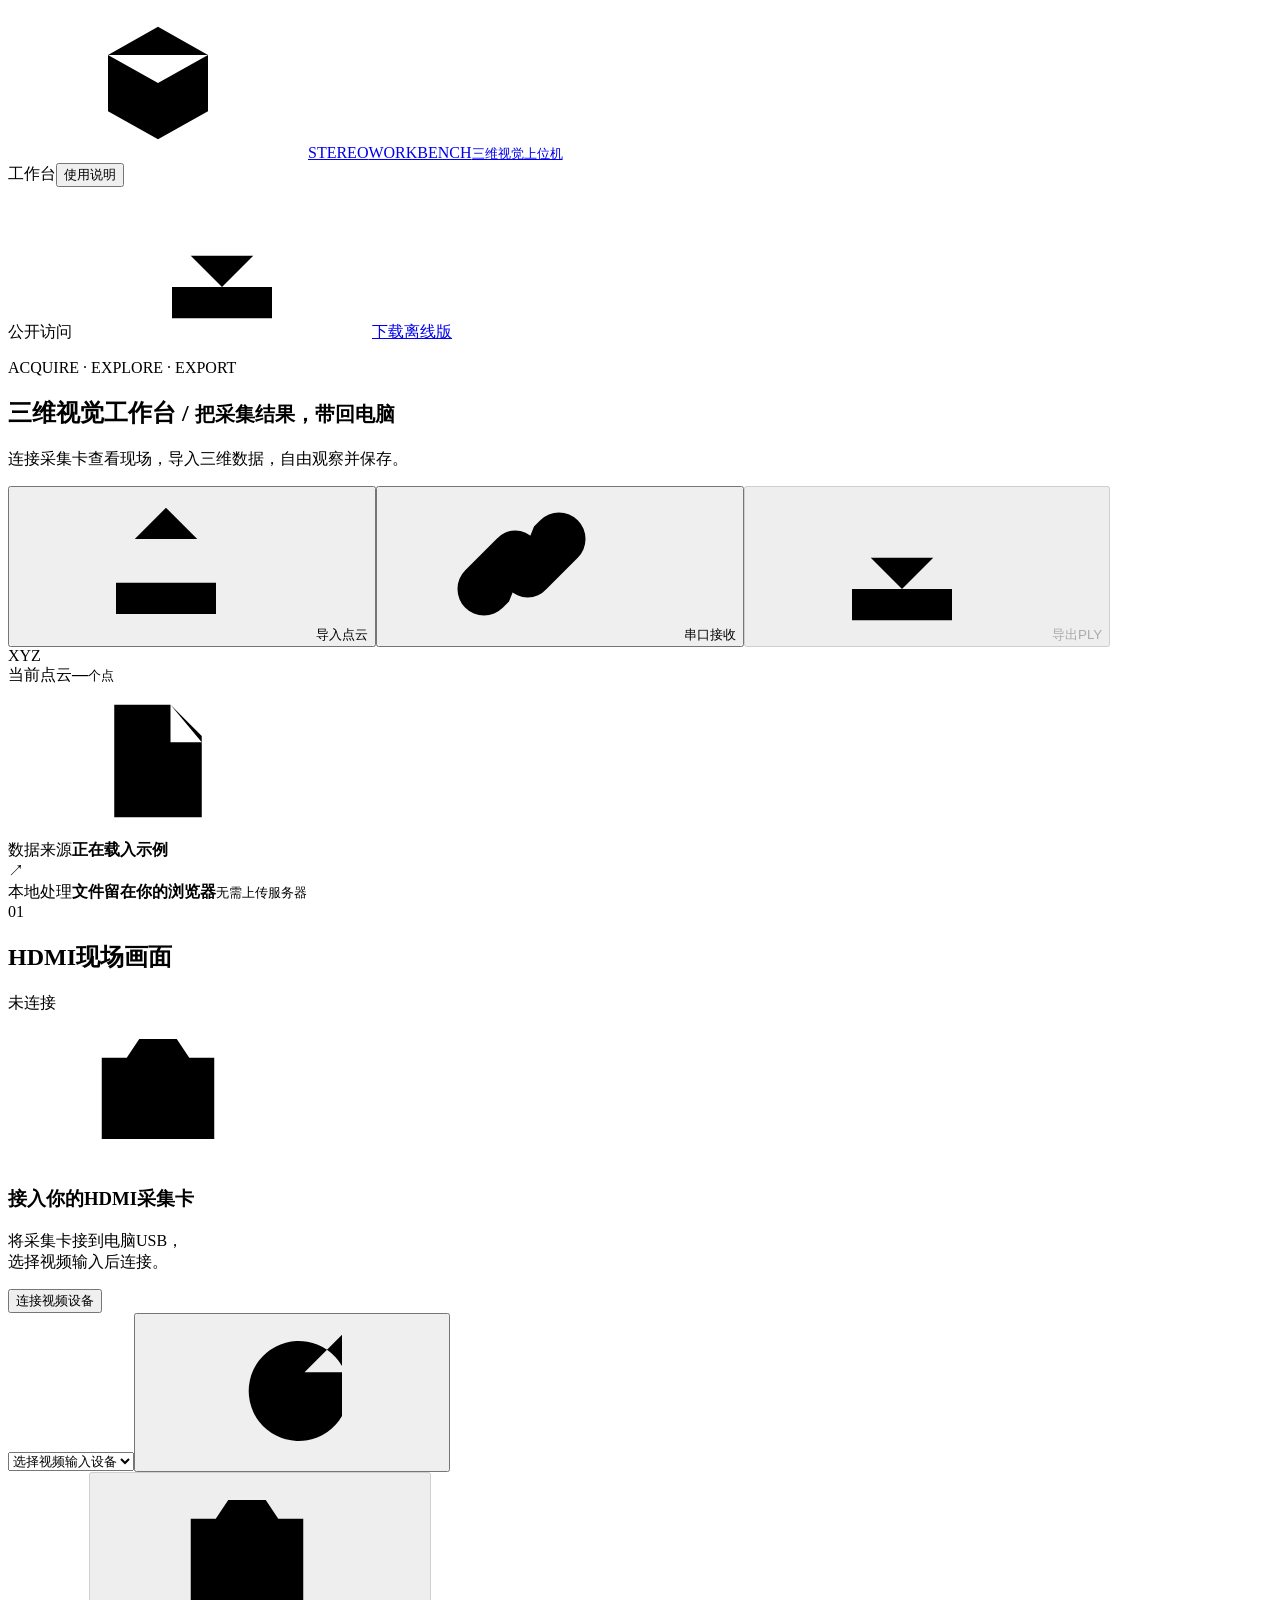
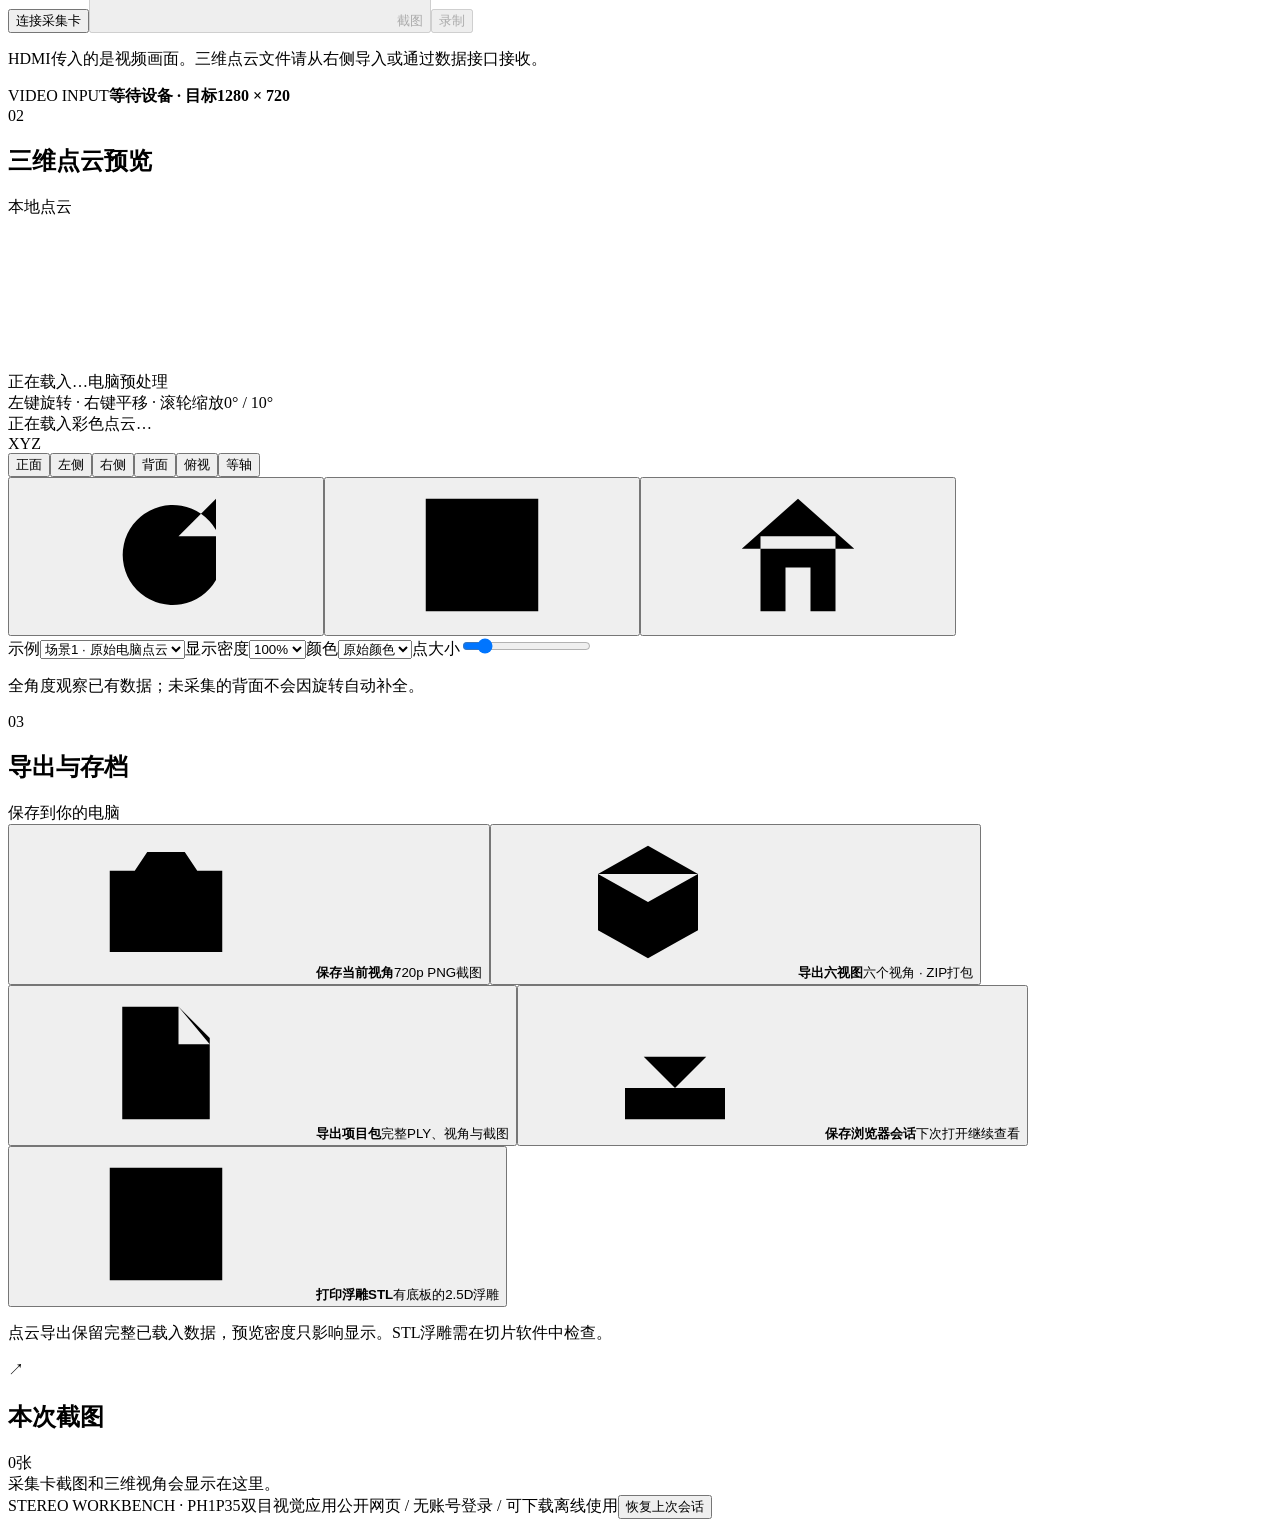
==== host/workbench/src/index.html @ e6161739 "Publish PH1P35 vision project and versioned FPGA RTL" ====
<!doctype html><html lang="zh-CN"><head><meta charset="utf-8"><meta name="viewport" content="width=device-width,initial-scale=1,viewport-fit=cover"><meta name="theme-color" content="#0b121b"><meta name="description" content="HDMI采集卡预览、彩色点云导入导出、多角度查看和打印浮雕辅助。文件在浏览器本地处理，公开访问无需登录。"><title>STEREO WORKBENCH · 三维视觉上位机</title><style>__CSS__</style></head><body>
<svg width="0" height="0" style="position:absolute" aria-hidden="true"><defs><symbol id="ico-cloud" viewBox="0 0 24 24"><path d="m12 3 8 4.5v9L12 21l-8-4.5v-9L12 3Z M4 7.5l8 4.5 8-4.5 M12 12v9"/></symbol><symbol id="ico-upload" viewBox="0 0 24 24"><path d="M12 16V3m-5 5 5-5 5 5M4 15v5h16v-5"/></symbol><symbol id="ico-download" viewBox="0 0 24 24"><path d="M12 3v13m-5-5 5 5 5-5M4 16v5h16v-5"/></symbol><symbol id="ico-camera" viewBox="0 0 24 24"><path d="M3 7h4l2-3h6l2 3h4v13H3Z"/><circle cx="12" cy="13" r="4"/></symbol><symbol id="ico-connect" viewBox="0 0 24 24"><path d="m9 15 6-6m-7 9-1 1a4 4 0 0 1-6-6l5-5a4 4 0 0 1 6 0m0-2 1-1a4 4 0 0 1 6 6l-5 5a4 4 0 0 1-6 0"/></symbol><symbol id="ico-grid" viewBox="0 0 24 24"><path d="M3 3h18v18H3Zm6 0v18m6-18v18M3 9h18M3 15h18"/></symbol><symbol id="ico-home" viewBox="0 0 24 24"><path d="m3 11 9-8 9 8M6 9v12h12V9M10 21v-7h4v7"/></symbol><symbol id="ico-rotate" viewBox="0 0 24 24"><path d="M20 8a8 8 0 1 0 0 8m0-13v6h-6"/></symbol><symbol id="ico-file" viewBox="0 0 24 24"><path d="M5 3h9l5 5v13H5Zm9 0v6h5M8 13h8m-8 4h5"/></symbol></defs></svg>
<header class="topbar"><a class="brand" href="./"><span class="brand-icon"><svg><use href="#ico-cloud"/></svg></span><span>STEREO<span class="brand-secondary">WORKBENCH</span><small>三维视觉上位机</small></span></a><nav><span class="nav-current">工作台</span><button id="helpButton" class="text-button">使用说明</button></nav><div class="top-right"><span class="public-pill"><i></i>公开访问</span><a class="offline-link" href="./index.html" download="STEREO_Workbench_离线版.html"><svg><use href="#ico-download"/></svg><span>下载离线版</span></a></div></header>
<main>
<section class="intro"><div><p class="eyebrow">ACQUIRE · EXPLORE · EXPORT</p><h1>三维视觉工作台<span> / </span><small>把采集结果，带回电脑</small></h1><p class="intro-note">连接采集卡查看现场，导入三维数据，自由观察并保存。</p></div><div class="actions"><button id="importButton" class="button"><svg><use href="#ico-upload"/></svg>导入点云</button><button id="serialButton" class="button"><svg><use href="#ico-connect"/></svg>串口接收</button><button id="exportPLY" class="button primary" disabled><svg><use href="#ico-download"/></svg>导出PLY</button></div></section>
<section class="summary"><div><span class="summary-icon">XYZ</span><div><label>当前点云</label><strong id="pointCount">—</strong><small>个点</small></div></div><div><span class="summary-icon"><svg><use href="#ico-file"/></svg></span><div><label>数据来源</label><strong id="sourceLabel" class="source-text">正在载入示例</strong></div></div><div class="local-summary"><span class="summary-icon">↗</span><div><label>本地处理</label><strong>文件留在你的浏览器</strong><small>无需上传服务器</small></div></div></section>
<section class="workspace">
<article class="card capture-card"><div class="card-head"><div><span class="step">01</span><h2>HDMI现场画面</h2></div><span class="status" id="videoStatus"><i></i>未连接</span></div><div class="video-view"><video id="captureVideo" autoplay playsinline muted hidden></video><div id="videoEmpty" class="video-empty"><span class="empty-icon"><svg><use href="#ico-camera"/></svg></span><h3>接入你的HDMI采集卡</h3><p>将采集卡接到电脑USB，<br>选择视频输入后连接。</p><button id="emptyConnect" class="button subtle">连接视频设备</button></div><div class="video-overlay" id="videoOverlay" hidden><span id="videoResolution"></span><span id="recordingTime"></span></div></div><div class="capture-controls"><div class="device-row"><select id="cameraSource" aria-label="视频输入设备"><option value="">选择视频输入设备</option></select><button id="refreshDevices" class="icon-button" aria-label="刷新视频设备"><svg><use href="#ico-rotate"/></svg></button></div><div class="capture-buttons"><button id="connectVideo" class="button">连接采集卡</button><button id="snapVideo" class="button" disabled><svg><use href="#ico-camera"/></svg>截图</button><button id="recordVideo" class="button" disabled><span class="record-dot"></span>录制</button></div><p class="micro">HDMI传入的是视频画面。三维点云文件请从右侧导入或通过数据接口接收。</p></div><div class="capture-spec"><span>VIDEO INPUT</span><b id="captureSpec">等待设备 · 目标1280 × 720</b></div></article>
<article class="card cloud-card"><div class="card-head"><div><span class="step">02</span><h2>三维点云预览</h2></div><span class="status active" id="cloudStatus"><i></i>本地点云</span></div><div class="cloud-view" id="cloudDrop"><canvas id="cloudCanvas" aria-label="可拖动旋转的三维点云"></canvas><div class="cloud-top"><span id="modelName">正在载入…</span><span class="cloud-tag" id="provenanceTag">电脑预处理</span></div><div class="cloud-bottom"><span>左键旋转 · 右键平移 · 滚轮缩放</span><span id="poseLabel" class="mono">0° / 10°</span></div><div id="cloudLoading" class="loading">正在载入彩色点云…</div><div class="axis-legend"><span class="x">X</span><span class="y">Y</span><span class="z">Z</span></div></div><div class="view-controls"><div class="view-presets"><button class="mini-button" data-pose="front">正面</button><button class="mini-button" data-pose="left">左侧</button><button class="mini-button" data-pose="right">右侧</button><button class="mini-button" data-pose="back">背面</button><button class="mini-button" data-pose="top">俯视</button><button class="mini-button" data-pose="iso">等轴</button></div><div class="view-tools"><button id="autoRotate" class="icon-button" aria-label="自动旋转" title="自动旋转"><svg><use href="#ico-rotate"/></svg></button><button id="toggleGrid" class="icon-button selected" aria-label="切换参考网格" title="参考网格"><svg><use href="#ico-grid"/></svg></button><button id="homeView" class="icon-button" aria-label="恢复视角" title="恢复视角"><svg><use href="#ico-home"/></svg></button></div></div><div class="model-controls"><label>示例<select id="sampleSelect"><option value="original1">场景1 · 原始电脑点云</option><option value="original2">场景2 · 原始电脑点云</option></select></label><label>显示密度<select id="density"><option value="1">100%</option><option value="0.5">50%</option><option value="0.25">25%</option></select></label><label>颜色<select id="colorMode"><option value="rgb">原始颜色</option><option value="depth">深度着色</option></select></label><label class="point-size">点大小<input id="pointSize" type="range" min="1" max="4" value="1.4" step=".1" aria-label="点大小"></label></div><p class="model-note" id="modelNote">全角度观察已有数据；未采集的背面不会因旋转自动补全。</p></article>
</section>
<section class="bottom-grid"><article class="card export-card"><div class="card-head"><div><span class="step">03</span><h2>导出与存档</h2></div><span class="small-label">保存到你的电脑</span></div><div class="export-options"><button id="snapshotCloud"><svg><use href="#ico-camera"/></svg><strong>保存当前视角</strong><span>720p PNG截图</span></button><button id="exportViews"><svg><use href="#ico-cloud"/></svg><strong>导出六视图</strong><span>六个视角 · ZIP打包</span></button><button id="exportProject"><svg><use href="#ico-file"/></svg><strong>导出项目包</strong><span>完整PLY、视角与截图</span></button><button id="saveSession"><svg><use href="#ico-download"/></svg><strong>保存浏览器会话</strong><span>下次打开继续查看</span></button><button id="reliefButton"><svg><use href="#ico-grid"/></svg><strong>打印浮雕STL</strong><span>有底板的2.5D浮雕</span></button></div><p class="micro">点云导出保留完整已载入数据，预览密度只影响显示。STL浮雕需在切片软件中检查。</p></article><article class="card gallery-card"><div class="card-head"><div><span class="step">↗</span><h2>本次截图</h2></div><span class="small-label" id="galleryCount">0张</span></div><div id="gallery" class="gallery"><div class="gallery-empty">采集卡截图和三维视角会显示在这里。</div></div></article></section>
<footer><span>STEREO WORKBENCH · PH1P35双目视觉应用</span><span>公开网页 / 无账号登录 / 可下载离线使用</span><button id="restoreSession" class="text-button">恢复上次会话</button></footer>
</main>
<input type="file" id="fileInput" accept=".ply,.xyz,.pts,.csv,.json,.zip" hidden><div id="dropOverlay" class="drop-overlay" hidden>松开以导入点云或项目包</div><div id="toast" class="toast" role="status" aria-live="polite" hidden></div>
<dialog id="helpDialog"><div class="dialog-head"><h2>开始使用</h2><button data-close="helpDialog" class="icon-button" aria-label="关闭">×</button></div><ol class="help-list"><li><strong>连接采集卡</strong><p>在电脑Chrome或Edge中打开网页，连接HDMI采集卡，选择对应视频设备。截图与录制保存的是视频画面；视频编码失败时，会明确标注并导出带时间戳的帧序列ZIP。</p></li><li><strong>载入真实三维数据</strong><p>支持PLY、XYZ、CSV、JSON点云以及本网页导出的项目ZIP。也可选择内置电脑预处理示例；内置示例均标为电脑预处理。</p></li><li><strong>观察与导出</strong><p>拖动旋转、右键平移、滚轮缩放。导出PLY保存三维坐标与颜色；六视图ZIP只保存观察画面。</p></li><li><strong>打印辅助</strong><p>浮雕STL把当前点云正面深度转为有底板的2.5D模型，缺失位置保留底板，不是完整物体360°模型。</p></li><li><strong>保留与分享</strong><p>公开网址无需登录。下载离线HTML后也能独立打开；导出项目包可把模型与截图交给别人。浏览器会话只保存在当前设备，清理浏览器数据会移除它。</p></li></ol><p class="micro">网页不会自动打开串口，不烧录板卡。导入文件和接收数据均在本机浏览器处理。</p></dialog>
<dialog id="serialDialog"><div class="dialog-head"><h2>从数据串口接收点云</h2><button data-close="serialDialog" class="icon-button" aria-label="关闭">×</button></div><p class="dialog-intro">连接电脑的数据串口，点击接收后将完整PLY载入预览，再导出到电脑。</p><div class="inline-note">需要支持CLOUD/1导出的数据源。现有AP2F展示固件尚无完整点云回读接口；连接它不会得到三维文件。</div><label class="dialog-field">波特率<select id="serialBaud"><option value="1000000">1000000</option><option value="115200">115200</option><option value="921600">921600</option></select></label><div class="dialog-actions"><button id="connectSerial" class="button">选择并连接串口</button><button id="receiveCloud" class="button primary" disabled>接收并载入PLY</button></div><progress id="serialProgress" max="1" value="0"></progress><p id="serialMessage" class="micro">未连接。串口操作由你点击后才开始。</p><details><summary>板端接入协议</summary><p class="micro">网页发送ASCII：<code>CLOUD/1 GET PLY\n</code>。数据源回复：<code>CLOUD/1 PLY 字节数 CRC32十六进制\n</code>，随后发送指定长度的PLY二进制内容。网页核对长度和CRC后才载入。旧固件需增加对应回读接口。</p></details></dialog>
<dialog id="reliefDialog"><div class="dialog-head"><h2>导出打印浮雕</h2><button data-close="reliefDialog" class="icon-button" aria-label="关闭">×</button></div><p class="dialog-intro">基于整组点云的正面深度生成矩形浮雕，带1.6mm封闭底板。未采到的位置保留底板。</p><div class="inline-note">这是2.5D打印辅助，不是完整360°物体模型。优先使用无人工噪声的原始点云。</div><div class="dialog-columns"><label class="dialog-field">成品宽度 / mm<input id="reliefWidth" type="number" min="10" max="300" value="80"></label><label class="dialog-field">浮雕起伏 / mm<input id="reliefHeight" type="number" min="1" max="30" value="8"></label></div><p class="micro">输入点云的坐标单位不会直接当作打印尺寸；以上尺寸定义输出STL。打印前请导入切片软件核对。</p><button id="exportSTL" class="button primary full">生成并下载STL</button></dialog>
<script>__CORE__</script><script>__VIEWER__</script><script>window.INLINE_DEMO="__INLINE__";</script><script>__APP__</script></body></html>
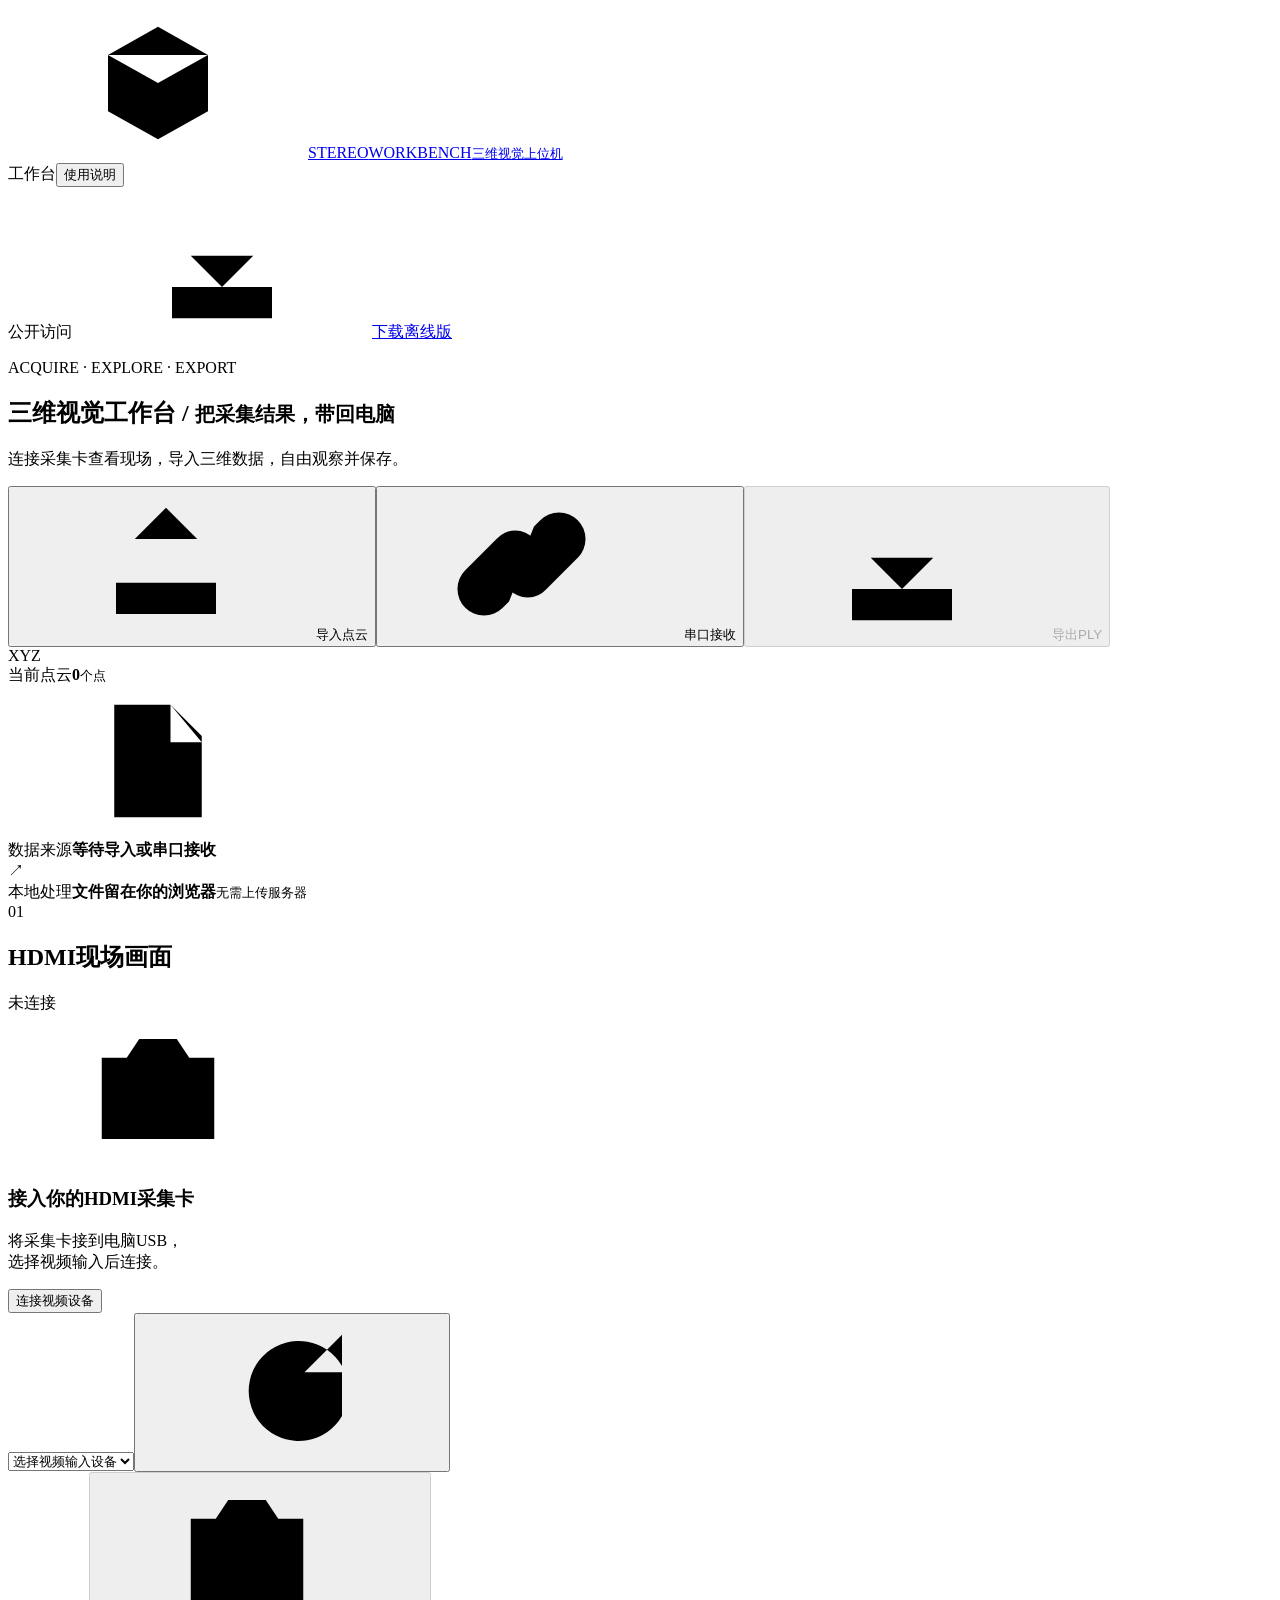
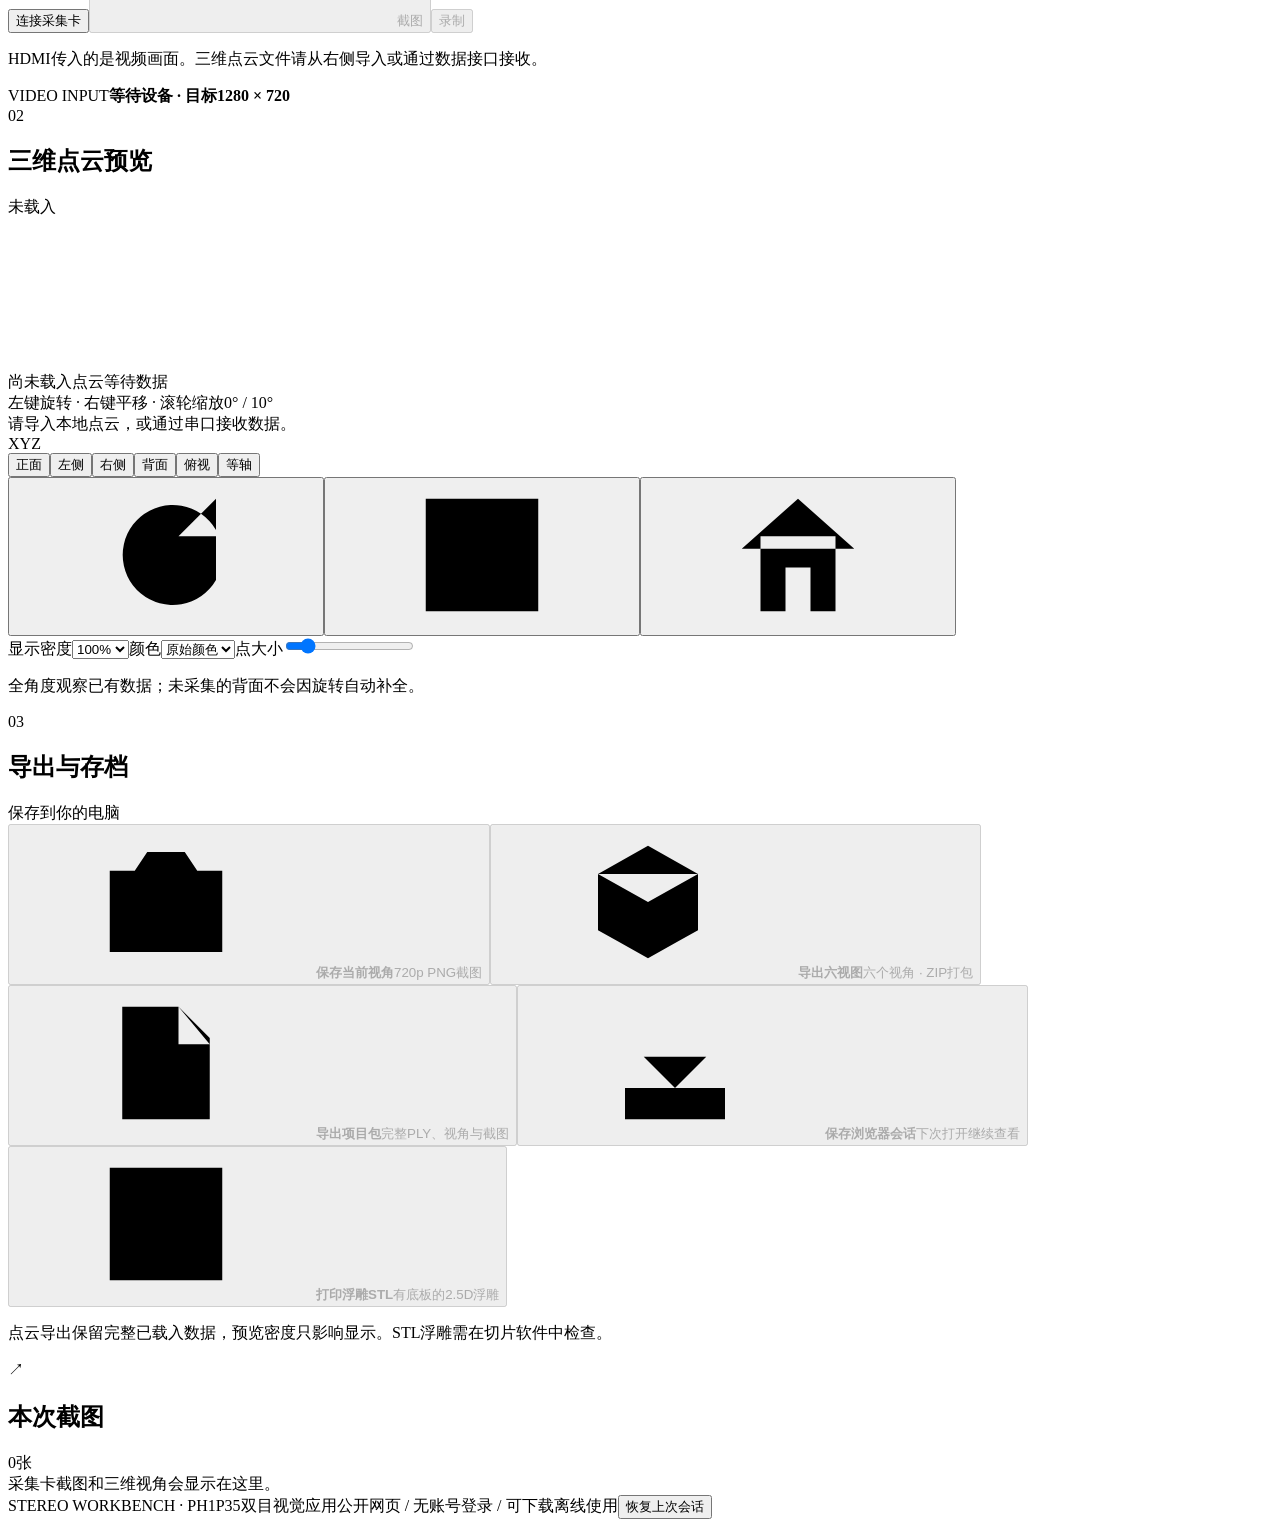
==== commit d6742ef6: "Remove preprocessed clouds and FPGA preset playback" ====
--- a/host/workbench/src/index.html
+++ b/host/workbench/src/index.html
@@ -3,16 +3,16 @@
 <header class="topbar"><a class="brand" href="./"><span class="brand-icon"><svg><use href="#ico-cloud"/></svg></span><span>STEREO<span class="brand-secondary">WORKBENCH</span><small>三维视觉上位机</small></span></a><nav><span class="nav-current">工作台</span><button id="helpButton" class="text-button">使用说明</button></nav><div class="top-right"><span class="public-pill"><i></i>公开访问</span><a class="offline-link" href="./index.html" download="STEREO_Workbench_离线版.html"><svg><use href="#ico-download"/></svg><span>下载离线版</span></a></div></header>
 <main>
 <section class="intro"><div><p class="eyebrow">ACQUIRE · EXPLORE · EXPORT</p><h1>三维视觉工作台<span> / </span><small>把采集结果，带回电脑</small></h1><p class="intro-note">连接采集卡查看现场，导入三维数据，自由观察并保存。</p></div><div class="actions"><button id="importButton" class="button"><svg><use href="#ico-upload"/></svg>导入点云</button><button id="serialButton" class="button"><svg><use href="#ico-connect"/></svg>串口接收</button><button id="exportPLY" class="button primary" disabled><svg><use href="#ico-download"/></svg>导出PLY</button></div></section>
-<section class="summary"><div><span class="summary-icon">XYZ</span><div><label>当前点云</label><strong id="pointCount">—</strong><small>个点</small></div></div><div><span class="summary-icon"><svg><use href="#ico-file"/></svg></span><div><label>数据来源</label><strong id="sourceLabel" class="source-text">正在载入示例</strong></div></div><div class="local-summary"><span class="summary-icon">↗</span><div><label>本地处理</label><strong>文件留在你的浏览器</strong><small>无需上传服务器</small></div></div></section>
+<section class="summary"><div><span class="summary-icon">XYZ</span><div><label>当前点云</label><strong id="pointCount">0</strong><small>个点</small></div></div><div><span class="summary-icon"><svg><use href="#ico-file"/></svg></span><div><label>数据来源</label><strong id="sourceLabel" class="source-text">等待导入或串口接收</strong></div></div><div class="local-summary"><span class="summary-icon">↗</span><div><label>本地处理</label><strong>文件留在你的浏览器</strong><small>无需上传服务器</small></div></div></section>
 <section class="workspace">
 <article class="card capture-card"><div class="card-head"><div><span class="step">01</span><h2>HDMI现场画面</h2></div><span class="status" id="videoStatus"><i></i>未连接</span></div><div class="video-view"><video id="captureVideo" autoplay playsinline muted hidden></video><div id="videoEmpty" class="video-empty"><span class="empty-icon"><svg><use href="#ico-camera"/></svg></span><h3>接入你的HDMI采集卡</h3><p>将采集卡接到电脑USB，<br>选择视频输入后连接。</p><button id="emptyConnect" class="button subtle">连接视频设备</button></div><div class="video-overlay" id="videoOverlay" hidden><span id="videoResolution"></span><span id="recordingTime"></span></div></div><div class="capture-controls"><div class="device-row"><select id="cameraSource" aria-label="视频输入设备"><option value="">选择视频输入设备</option></select><button id="refreshDevices" class="icon-button" aria-label="刷新视频设备"><svg><use href="#ico-rotate"/></svg></button></div><div class="capture-buttons"><button id="connectVideo" class="button">连接采集卡</button><button id="snapVideo" class="button" disabled><svg><use href="#ico-camera"/></svg>截图</button><button id="recordVideo" class="button" disabled><span class="record-dot"></span>录制</button></div><p class="micro">HDMI传入的是视频画面。三维点云文件请从右侧导入或通过数据接口接收。</p></div><div class="capture-spec"><span>VIDEO INPUT</span><b id="captureSpec">等待设备 · 目标1280 × 720</b></div></article>
-<article class="card cloud-card"><div class="card-head"><div><span class="step">02</span><h2>三维点云预览</h2></div><span class="status active" id="cloudStatus"><i></i>本地点云</span></div><div class="cloud-view" id="cloudDrop"><canvas id="cloudCanvas" aria-label="可拖动旋转的三维点云"></canvas><div class="cloud-top"><span id="modelName">正在载入…</span><span class="cloud-tag" id="provenanceTag">电脑预处理</span></div><div class="cloud-bottom"><span>左键旋转 · 右键平移 · 滚轮缩放</span><span id="poseLabel" class="mono">0° / 10°</span></div><div id="cloudLoading" class="loading">正在载入彩色点云…</div><div class="axis-legend"><span class="x">X</span><span class="y">Y</span><span class="z">Z</span></div></div><div class="view-controls"><div class="view-presets"><button class="mini-button" data-pose="front">正面</button><button class="mini-button" data-pose="left">左侧</button><button class="mini-button" data-pose="right">右侧</button><button class="mini-button" data-pose="back">背面</button><button class="mini-button" data-pose="top">俯视</button><button class="mini-button" data-pose="iso">等轴</button></div><div class="view-tools"><button id="autoRotate" class="icon-button" aria-label="自动旋转" title="自动旋转"><svg><use href="#ico-rotate"/></svg></button><button id="toggleGrid" class="icon-button selected" aria-label="切换参考网格" title="参考网格"><svg><use href="#ico-grid"/></svg></button><button id="homeView" class="icon-button" aria-label="恢复视角" title="恢复视角"><svg><use href="#ico-home"/></svg></button></div></div><div class="model-controls"><label>示例<select id="sampleSelect"><option value="original1">场景1 · 原始电脑点云</option><option value="original2">场景2 · 原始电脑点云</option></select></label><label>显示密度<select id="density"><option value="1">100%</option><option value="0.5">50%</option><option value="0.25">25%</option></select></label><label>颜色<select id="colorMode"><option value="rgb">原始颜色</option><option value="depth">深度着色</option></select></label><label class="point-size">点大小<input id="pointSize" type="range" min="1" max="4" value="1.4" step=".1" aria-label="点大小"></label></div><p class="model-note" id="modelNote">全角度观察已有数据；未采集的背面不会因旋转自动补全。</p></article>
+<article class="card cloud-card"><div class="card-head"><div><span class="step">02</span><h2>三维点云预览</h2></div><span class="status" id="cloudStatus"><i></i>未载入</span></div><div class="cloud-view" id="cloudDrop"><canvas id="cloudCanvas" aria-label="可拖动旋转的三维点云"></canvas><div class="cloud-top"><span id="modelName">尚未载入点云</span><span class="cloud-tag" id="provenanceTag">等待数据</span></div><div class="cloud-bottom"><span>左键旋转 · 右键平移 · 滚轮缩放</span><span id="poseLabel" class="mono">0° / 10°</span></div><div id="cloudEmpty" class="loading">请导入本地点云，或通过串口接收数据。</div><div id="cloudLoading" class="loading" hidden>正在载入点云…</div><div class="axis-legend"><span class="x">X</span><span class="y">Y</span><span class="z">Z</span></div></div><div class="view-controls"><div class="view-presets"><button class="mini-button" data-pose="front">正面</button><button class="mini-button" data-pose="left">左侧</button><button class="mini-button" data-pose="right">右侧</button><button class="mini-button" data-pose="back">背面</button><button class="mini-button" data-pose="top">俯视</button><button class="mini-button" data-pose="iso">等轴</button></div><div class="view-tools"><button id="autoRotate" class="icon-button" aria-label="自动旋转" title="自动旋转"><svg><use href="#ico-rotate"/></svg></button><button id="toggleGrid" class="icon-button selected" aria-label="切换参考网格" title="参考网格"><svg><use href="#ico-grid"/></svg></button><button id="homeView" class="icon-button" aria-label="恢复视角" title="恢复视角"><svg><use href="#ico-home"/></svg></button></div></div><div class="model-controls"><label>显示密度<select id="density"><option value="1">100%</option><option value="0.5">50%</option><option value="0.25">25%</option></select></label><label>颜色<select id="colorMode"><option value="rgb">原始颜色</option><option value="depth">深度着色</option></select></label><label class="point-size">点大小<input id="pointSize" type="range" min="1" max="4" value="1.4" step=".1" aria-label="点大小"></label></div><p class="model-note" id="modelNote">全角度观察已有数据；未采集的背面不会因旋转自动补全。</p></article>
 </section>
-<section class="bottom-grid"><article class="card export-card"><div class="card-head"><div><span class="step">03</span><h2>导出与存档</h2></div><span class="small-label">保存到你的电脑</span></div><div class="export-options"><button id="snapshotCloud"><svg><use href="#ico-camera"/></svg><strong>保存当前视角</strong><span>720p PNG截图</span></button><button id="exportViews"><svg><use href="#ico-cloud"/></svg><strong>导出六视图</strong><span>六个视角 · ZIP打包</span></button><button id="exportProject"><svg><use href="#ico-file"/></svg><strong>导出项目包</strong><span>完整PLY、视角与截图</span></button><button id="saveSession"><svg><use href="#ico-download"/></svg><strong>保存浏览器会话</strong><span>下次打开继续查看</span></button><button id="reliefButton"><svg><use href="#ico-grid"/></svg><strong>打印浮雕STL</strong><span>有底板的2.5D浮雕</span></button></div><p class="micro">点云导出保留完整已载入数据，预览密度只影响显示。STL浮雕需在切片软件中检查。</p></article><article class="card gallery-card"><div class="card-head"><div><span class="step">↗</span><h2>本次截图</h2></div><span class="small-label" id="galleryCount">0张</span></div><div id="gallery" class="gallery"><div class="gallery-empty">采集卡截图和三维视角会显示在这里。</div></div></article></section>
+<section class="bottom-grid"><article class="card export-card"><div class="card-head"><div><span class="step">03</span><h2>导出与存档</h2></div><span class="small-label">保存到你的电脑</span></div><div class="export-options"><button id="snapshotCloud" disabled><svg><use href="#ico-camera"/></svg><strong>保存当前视角</strong><span>720p PNG截图</span></button><button id="exportViews" disabled><svg><use href="#ico-cloud"/></svg><strong>导出六视图</strong><span>六个视角 · ZIP打包</span></button><button id="exportProject" disabled><svg><use href="#ico-file"/></svg><strong>导出项目包</strong><span>完整PLY、视角与截图</span></button><button id="saveSession" disabled><svg><use href="#ico-download"/></svg><strong>保存浏览器会话</strong><span>下次打开继续查看</span></button><button id="reliefButton" disabled><svg><use href="#ico-grid"/></svg><strong>打印浮雕STL</strong><span>有底板的2.5D浮雕</span></button></div><p class="micro">点云导出保留完整已载入数据，预览密度只影响显示。STL浮雕需在切片软件中检查。</p></article><article class="card gallery-card"><div class="card-head"><div><span class="step">↗</span><h2>本次截图</h2></div><span class="small-label" id="galleryCount">0张</span></div><div id="gallery" class="gallery"><div class="gallery-empty">采集卡截图和三维视角会显示在这里。</div></div></article></section>
 <footer><span>STEREO WORKBENCH · PH1P35双目视觉应用</span><span>公开网页 / 无账号登录 / 可下载离线使用</span><button id="restoreSession" class="text-button">恢复上次会话</button></footer>
 </main>
 <input type="file" id="fileInput" accept=".ply,.xyz,.pts,.csv,.json,.zip" hidden><div id="dropOverlay" class="drop-overlay" hidden>松开以导入点云或项目包</div><div id="toast" class="toast" role="status" aria-live="polite" hidden></div>
-<dialog id="helpDialog"><div class="dialog-head"><h2>开始使用</h2><button data-close="helpDialog" class="icon-button" aria-label="关闭">×</button></div><ol class="help-list"><li><strong>连接采集卡</strong><p>在电脑Chrome或Edge中打开网页，连接HDMI采集卡，选择对应视频设备。截图与录制保存的是视频画面；视频编码失败时，会明确标注并导出带时间戳的帧序列ZIP。</p></li><li><strong>载入真实三维数据</strong><p>支持PLY、XYZ、CSV、JSON点云以及本网页导出的项目ZIP。也可选择内置电脑预处理示例；内置示例均标为电脑预处理。</p></li><li><strong>观察与导出</strong><p>拖动旋转、右键平移、滚轮缩放。导出PLY保存三维坐标与颜色；六视图ZIP只保存观察画面。</p></li><li><strong>打印辅助</strong><p>浮雕STL把当前点云正面深度转为有底板的2.5D模型，缺失位置保留底板，不是完整物体360°模型。</p></li><li><strong>保留与分享</strong><p>公开网址无需登录。下载离线HTML后也能独立打开；导出项目包可把模型与截图交给别人。浏览器会话只保存在当前设备，清理浏览器数据会移除它。</p></li></ol><p class="micro">网页不会自动打开串口，不烧录板卡。导入文件和接收数据均在本机浏览器处理。</p></dialog>
-<dialog id="serialDialog"><div class="dialog-head"><h2>从数据串口接收点云</h2><button data-close="serialDialog" class="icon-button" aria-label="关闭">×</button></div><p class="dialog-intro">连接电脑的数据串口，点击接收后将完整PLY载入预览，再导出到电脑。</p><div class="inline-note">需要支持CLOUD/1导出的数据源。现有AP2F展示固件尚无完整点云回读接口；连接它不会得到三维文件。</div><label class="dialog-field">波特率<select id="serialBaud"><option value="1000000">1000000</option><option value="115200">115200</option><option value="921600">921600</option></select></label><div class="dialog-actions"><button id="connectSerial" class="button">选择并连接串口</button><button id="receiveCloud" class="button primary" disabled>接收并载入PLY</button></div><progress id="serialProgress" max="1" value="0"></progress><p id="serialMessage" class="micro">未连接。串口操作由你点击后才开始。</p><details><summary>板端接入协议</summary><p class="micro">网页发送ASCII：<code>CLOUD/1 GET PLY\n</code>。数据源回复：<code>CLOUD/1 PLY 字节数 CRC32十六进制\n</code>，随后发送指定长度的PLY二进制内容。网页核对长度和CRC后才载入。旧固件需增加对应回读接口。</p></details></dialog>
+<dialog id="helpDialog"><div class="dialog-head"><h2>开始使用</h2><button data-close="helpDialog" class="icon-button" aria-label="关闭">×</button></div><ol class="help-list"><li><strong>连接采集卡</strong><p>在电脑Chrome或Edge中打开网页，连接HDMI采集卡，选择对应视频设备。截图与录制保存的是视频画面；视频编码失败时，会明确标注并导出带时间戳的帧序列ZIP。</p></li><li><strong>载入真实三维数据</strong><p>支持PLY、XYZ、CSV、JSON点云以及本网页导出的项目ZIP。页面不包含预置点云；请导入自己的文件，或从兼容的数据源接收。</p></li><li><strong>观察与导出</strong><p>拖动旋转、右键平移、滚轮缩放。导出PLY保存三维坐标与颜色；六视图ZIP只保存观察画面。</p></li><li><strong>打印辅助</strong><p>浮雕STL把当前点云正面深度转为有底板的2.5D模型，缺失位置保留底板，不是完整物体360°模型。</p></li><li><strong>保留与分享</strong><p>公开网址无需登录。下载离线HTML后也能独立打开；导出项目包可把模型与截图交给别人。浏览器会话只保存在当前设备，可点击“恢复上次会话”主动载入；清理浏览器数据会移除它。</p></li></ol><p class="micro">网页不会自动打开串口，不烧录板卡。导入文件和接收数据均在本机浏览器处理。</p></dialog>
+<dialog id="serialDialog"><div class="dialog-head"><h2>从数据串口接收点云</h2><button data-close="serialDialog" class="icon-button" aria-label="关闭">×</button></div><p class="dialog-intro">连接电脑的数据串口，点击接收后将完整PLY载入预览，再导出到电脑。</p><div class="inline-note">需要支持CLOUD/1导出的数据源。仓库中的FPGA代表性模块未提供完整CLOUD/1回读接口；连接HDMI采集卡不会得到三维文件。</div><label class="dialog-field">波特率<select id="serialBaud"><option value="1000000">1000000</option><option value="115200">115200</option><option value="921600">921600</option></select></label><div class="dialog-actions"><button id="connectSerial" class="button">选择并连接串口</button><button id="receiveCloud" class="button primary" disabled>接收并载入PLY</button></div><progress id="serialProgress" max="1" value="0"></progress><p id="serialMessage" class="micro">未连接。串口操作由你点击后才开始。</p><details><summary>板端接入协议</summary><p class="micro">网页发送ASCII：<code>CLOUD/1 GET PLY\n</code>。数据源回复：<code>CLOUD/1 PLY 字节数 CRC32十六进制\n</code>，随后发送指定长度的PLY二进制内容。网页核对长度和CRC后才载入。旧固件需增加对应回读接口。</p></details></dialog>
 <dialog id="reliefDialog"><div class="dialog-head"><h2>导出打印浮雕</h2><button data-close="reliefDialog" class="icon-button" aria-label="关闭">×</button></div><p class="dialog-intro">基于整组点云的正面深度生成矩形浮雕，带1.6mm封闭底板。未采到的位置保留底板。</p><div class="inline-note">这是2.5D打印辅助，不是完整360°物体模型。优先使用无人工噪声的原始点云。</div><div class="dialog-columns"><label class="dialog-field">成品宽度 / mm<input id="reliefWidth" type="number" min="10" max="300" value="80"></label><label class="dialog-field">浮雕起伏 / mm<input id="reliefHeight" type="number" min="1" max="30" value="8"></label></div><p class="micro">输入点云的坐标单位不会直接当作打印尺寸；以上尺寸定义输出STL。打印前请导入切片软件核对。</p><button id="exportSTL" class="button primary full">生成并下载STL</button></dialog>
-<script>__CORE__</script><script>__VIEWER__</script><script>window.INLINE_DEMO="__INLINE__";</script><script>__APP__</script></body></html>
+<script>__CORE__</script><script>__VIEWER__</script><script>__APP__</script></body></html>
